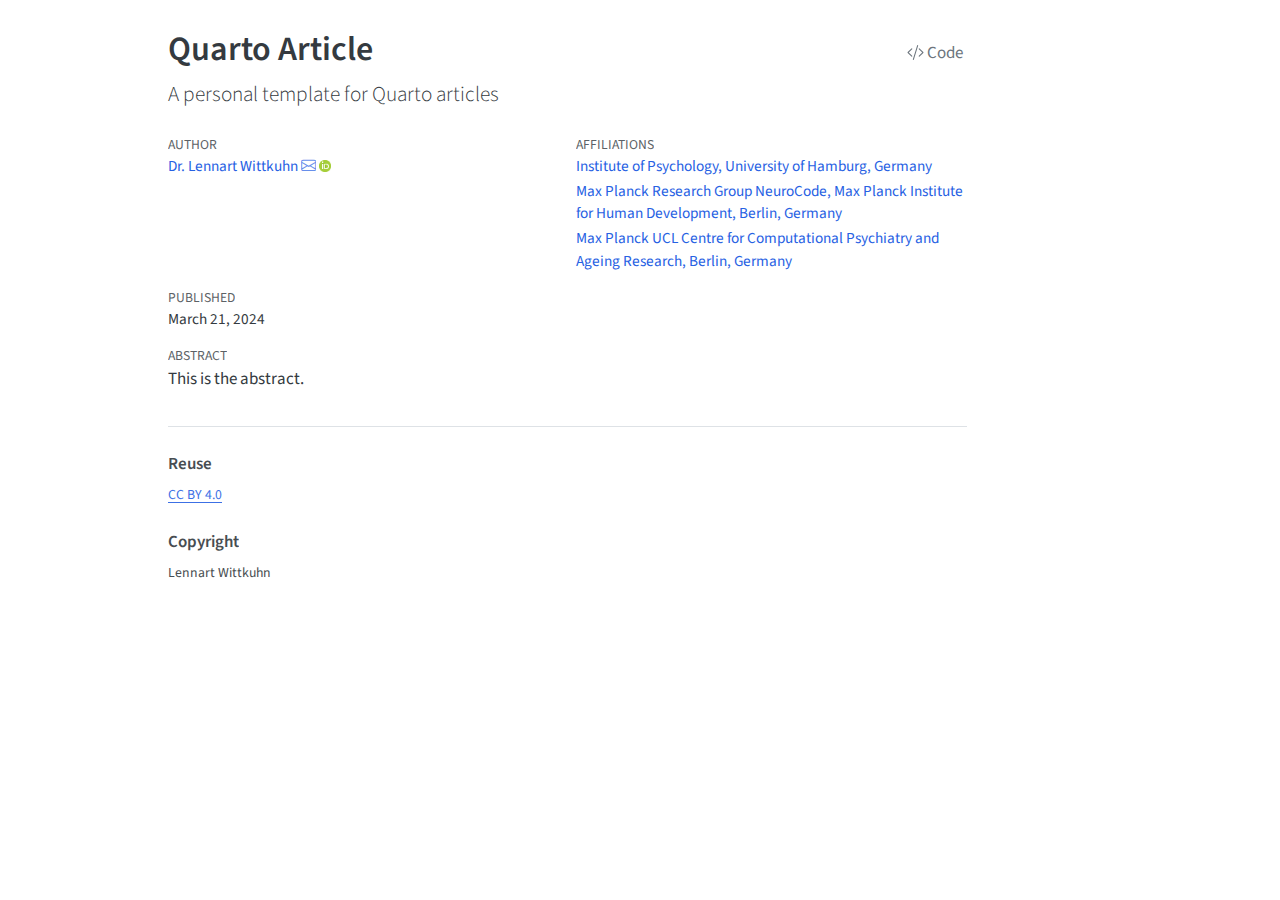
==== index.html @ eee07fa6 "Built site for gh-pages" ====
<!DOCTYPE html>
<html xmlns="http://www.w3.org/1999/xhtml" lang="en" xml:lang="en"><head>

<meta charset="utf-8">
<meta name="generator" content="quarto-1.4.551">

<meta name="viewport" content="width=device-width, initial-scale=1.0, user-scalable=yes">

<meta name="author" content="Dr.&nbsp;Lennart Wittkuhn">
<meta name="dcterms.date" content="2024-03-21">

<title>Quarto Article</title>
<style>
code{white-space: pre-wrap;}
span.smallcaps{font-variant: small-caps;}
div.columns{display: flex; gap: min(4vw, 1.5em);}
div.column{flex: auto; overflow-x: auto;}
div.hanging-indent{margin-left: 1.5em; text-indent: -1.5em;}
ul.task-list{list-style: none;}
ul.task-list li input[type="checkbox"] {
  width: 0.8em;
  margin: 0 0.8em 0.2em -1em; /* quarto-specific, see https://github.com/quarto-dev/quarto-cli/issues/4556 */ 
  vertical-align: middle;
}
</style>


<script src="site_libs/quarto-nav/quarto-nav.js"></script>
<script src="site_libs/clipboard/clipboard.min.js"></script>
<script src="site_libs/quarto-search/autocomplete.umd.js"></script>
<script src="site_libs/quarto-search/fuse.min.js"></script>
<script src="site_libs/quarto-search/quarto-search.js"></script>
<meta name="quarto:offset" content="./">
<script src="site_libs/quarto-html/quarto.js"></script>
<script src="site_libs/quarto-html/popper.min.js"></script>
<script src="site_libs/quarto-html/tippy.umd.min.js"></script>
<script src="site_libs/quarto-html/anchor.min.js"></script>
<link href="site_libs/quarto-html/tippy.css" rel="stylesheet">
<link href="site_libs/quarto-html/quarto-syntax-highlighting.css" rel="stylesheet" id="quarto-text-highlighting-styles">
<script src="site_libs/bootstrap/bootstrap.min.js"></script>
<link href="site_libs/bootstrap/bootstrap-icons.css" rel="stylesheet">
<link href="site_libs/bootstrap/bootstrap.min.css" rel="stylesheet" id="quarto-bootstrap" data-mode="light">
<script id="quarto-search-options" type="application/json">{
  "location": "sidebar",
  "copy-button": false,
  "collapse-after": 3,
  "panel-placement": "start",
  "type": "textbox",
  "limit": 50,
  "keyboard-shortcut": [
    "f",
    "/",
    "s"
  ],
  "show-item-context": false,
  "language": {
    "search-no-results-text": "No results",
    "search-matching-documents-text": "matching documents",
    "search-copy-link-title": "Copy link to search",
    "search-hide-matches-text": "Hide additional matches",
    "search-more-match-text": "more match in this document",
    "search-more-matches-text": "more matches in this document",
    "search-clear-button-title": "Clear",
    "search-text-placeholder": "",
    "search-detached-cancel-button-title": "Cancel",
    "search-submit-button-title": "Submit",
    "search-label": "Search"
  }
}</script>
<style>html{ scroll-behavior: smooth; }</style>


</head>

<body>

<div id="quarto-search-results"></div>
<!-- content -->
<div id="quarto-content" class="quarto-container page-columns page-rows-contents page-layout-article">
<!-- sidebar -->
<!-- margin-sidebar -->
    <div id="quarto-margin-sidebar" class="sidebar margin-sidebar">
        
    </div>
<!-- main -->
<main class="content" id="quarto-document-content">

<header id="title-block-header" class="quarto-title-block default">
<div class="quarto-title">
<div class="quarto-title-block"><div><h1 class="title">Quarto Article</h1><button type="button" class="btn code-tools-button" id="quarto-code-tools-source" data-quarto-source-url="https://github.com/lnnrtwttkhn/quarto-article"><i class="bi"></i> Code</button></div></div>
<p class="subtitle lead">A personal template for Quarto articles</p>
</div>


<div class="quarto-title-meta-author">
  <div class="quarto-title-meta-heading">Author</div>
  <div class="quarto-title-meta-heading">Affiliations</div>
  
    <div class="quarto-title-meta-contents">
    <p class="author"><a href="https://lennartwittkuhn.com/">Dr.&nbsp;Lennart Wittkuhn</a> <a href="mailto:lennart.wittkuhn@uni-hamburg.de" class="quarto-title-author-email"><i class="bi bi-envelope"></i></a> <a href="https://orcid.org/0000-0003-2966-6888" class="quarto-title-author-orcid"> <img src="[data-uri]"></a></p>
  </div>
  <div class="quarto-title-meta-contents">
        <p class="affiliation">
            <a href="https://www.psy.uni-hamburg.de/en.html">
            Institute of Psychology, University of Hamburg, Germany
            </a>
          </p>
        <p class="affiliation">
            <a href="https://www.mpib-berlin.mpg.de/en">
            Max Planck Research Group NeuroCode, Max Planck Institute for Human Development, Berlin, Germany
            </a>
          </p>
        <p class="affiliation">
            <a href="https://www.mps-ucl-centre.mpg.de/">
            Max Planck UCL Centre for Computational Psychiatry and Ageing Research, Berlin, Germany
            </a>
          </p>
      </div>
  </div>

<div class="quarto-title-meta">

      
    <div>
    <div class="quarto-title-meta-heading">Published</div>
    <div class="quarto-title-meta-contents">
      <p class="date">March 21, 2024</p>
    </div>
  </div>
  
    
  </div>
  
<div>
  <div class="abstract">
    <div class="block-title">Abstract</div>
    This is the abstract.
  </div>
</div>


</header>





<div id="quarto-appendix" class="default"><section class="quarto-appendix-contents" id="quarto-reuse"><h2 class="anchored quarto-appendix-heading">Reuse</h2><div class="quarto-appendix-contents"><div><a rel="license" href="https://creativecommons.org/licenses/by/4.0/">CC BY 4.0</a></div></div></section><section class="quarto-appendix-contents" id="quarto-copyright"><h2 class="anchored quarto-appendix-heading">Copyright</h2><div class="quarto-appendix-contents"><div>Lennart Wittkuhn</div></div></section></div></main> <!-- /main -->
<script defer="" data-domain="lennartwittkuhn.com/quarto-article" src="https://plausible.io/js/script.js"></script>
<script id="quarto-html-after-body" type="application/javascript">
window.document.addEventListener("DOMContentLoaded", function (event) {
  const toggleBodyColorMode = (bsSheetEl) => {
    const mode = bsSheetEl.getAttribute("data-mode");
    const bodyEl = window.document.querySelector("body");
    if (mode === "dark") {
      bodyEl.classList.add("quarto-dark");
      bodyEl.classList.remove("quarto-light");
    } else {
      bodyEl.classList.add("quarto-light");
      bodyEl.classList.remove("quarto-dark");
    }
  }
  const toggleBodyColorPrimary = () => {
    const bsSheetEl = window.document.querySelector("link#quarto-bootstrap");
    if (bsSheetEl) {
      toggleBodyColorMode(bsSheetEl);
    }
  }
  toggleBodyColorPrimary();  
  const icon = "";
  const anchorJS = new window.AnchorJS();
  anchorJS.options = {
    placement: 'right',
    icon: icon
  };
  anchorJS.add('.anchored');
  const isCodeAnnotation = (el) => {
    for (const clz of el.classList) {
      if (clz.startsWith('code-annotation-')) {                     
        return true;
      }
    }
    return false;
  }
  const clipboard = new window.ClipboardJS('.code-copy-button', {
    text: function(trigger) {
      const codeEl = trigger.previousElementSibling.cloneNode(true);
      for (const childEl of codeEl.children) {
        if (isCodeAnnotation(childEl)) {
          childEl.remove();
        }
      }
      return codeEl.innerText;
    }
  });
  clipboard.on('success', function(e) {
    // button target
    const button = e.trigger;
    // don't keep focus
    button.blur();
    // flash "checked"
    button.classList.add('code-copy-button-checked');
    var currentTitle = button.getAttribute("title");
    button.setAttribute("title", "Copied!");
    let tooltip;
    if (window.bootstrap) {
      button.setAttribute("data-bs-toggle", "tooltip");
      button.setAttribute("data-bs-placement", "left");
      button.setAttribute("data-bs-title", "Copied!");
      tooltip = new bootstrap.Tooltip(button, 
        { trigger: "manual", 
          customClass: "code-copy-button-tooltip",
          offset: [0, -8]});
      tooltip.show();    
    }
    setTimeout(function() {
      if (tooltip) {
        tooltip.hide();
        button.removeAttribute("data-bs-title");
        button.removeAttribute("data-bs-toggle");
        button.removeAttribute("data-bs-placement");
      }
      button.setAttribute("title", currentTitle);
      button.classList.remove('code-copy-button-checked');
    }, 1000);
    // clear code selection
    e.clearSelection();
  });
  const viewSource = window.document.getElementById('quarto-view-source') ||
                     window.document.getElementById('quarto-code-tools-source');
  if (viewSource) {
    const sourceUrl = viewSource.getAttribute("data-quarto-source-url");
    viewSource.addEventListener("click", function(e) {
      if (sourceUrl) {
        // rstudio viewer pane
        if (/\bcapabilities=\b/.test(window.location)) {
          window.open(sourceUrl);
        } else {
          window.location.href = sourceUrl;
        }
      } else {
        const modal = new bootstrap.Modal(document.getElementById('quarto-embedded-source-code-modal'));
        modal.show();
      }
      return false;
    });
  }
  function toggleCodeHandler(show) {
    return function(e) {
      const detailsSrc = window.document.querySelectorAll(".cell > details > .sourceCode");
      for (let i=0; i<detailsSrc.length; i++) {
        const details = detailsSrc[i].parentElement;
        if (show) {
          details.open = true;
        } else {
          details.removeAttribute("open");
        }
      }
      const cellCodeDivs = window.document.querySelectorAll(".cell > .sourceCode");
      const fromCls = show ? "hidden" : "unhidden";
      const toCls = show ? "unhidden" : "hidden";
      for (let i=0; i<cellCodeDivs.length; i++) {
        const codeDiv = cellCodeDivs[i];
        if (codeDiv.classList.contains(fromCls)) {
          codeDiv.classList.remove(fromCls);
          codeDiv.classList.add(toCls);
        } 
      }
      return false;
    }
  }
  const hideAllCode = window.document.getElementById("quarto-hide-all-code");
  if (hideAllCode) {
    hideAllCode.addEventListener("click", toggleCodeHandler(false));
  }
  const showAllCode = window.document.getElementById("quarto-show-all-code");
  if (showAllCode) {
    showAllCode.addEventListener("click", toggleCodeHandler(true));
  }
    var localhostRegex = new RegExp(/^(?:http|https):\/\/localhost\:?[0-9]*\//);
    var mailtoRegex = new RegExp(/^mailto:/);
      var filterRegex = new RegExp("https:\/\/lnnrtwttkhn\.github\.io\/quarto-article\/");
    var isInternal = (href) => {
        return filterRegex.test(href) || localhostRegex.test(href) || mailtoRegex.test(href);
    }
    // Inspect non-navigation links and adorn them if external
 	var links = window.document.querySelectorAll('a[href]:not(.nav-link):not(.navbar-brand):not(.toc-action):not(.sidebar-link):not(.sidebar-item-toggle):not(.pagination-link):not(.no-external):not([aria-hidden]):not(.dropdown-item):not(.quarto-navigation-tool)');
    for (var i=0; i<links.length; i++) {
      const link = links[i];
      if (!isInternal(link.href)) {
        // undo the damage that might have been done by quarto-nav.js in the case of
        // links that we want to consider external
        if (link.dataset.originalHref !== undefined) {
          link.href = link.dataset.originalHref;
        }
          // target, if specified
          link.setAttribute("target", "_blank");
          if (link.getAttribute("rel") === null) {
            link.setAttribute("rel", "noopener");
          }
      }
    }
  function tippyHover(el, contentFn, onTriggerFn, onUntriggerFn) {
    const config = {
      allowHTML: true,
      maxWidth: 500,
      delay: 100,
      arrow: false,
      appendTo: function(el) {
          return el.parentElement;
      },
      interactive: true,
      interactiveBorder: 10,
      theme: 'quarto',
      placement: 'bottom-start',
    };
    if (contentFn) {
      config.content = contentFn;
    }
    if (onTriggerFn) {
      config.onTrigger = onTriggerFn;
    }
    if (onUntriggerFn) {
      config.onUntrigger = onUntriggerFn;
    }
    window.tippy(el, config); 
  }
  const noterefs = window.document.querySelectorAll('a[role="doc-noteref"]');
  for (var i=0; i<noterefs.length; i++) {
    const ref = noterefs[i];
    tippyHover(ref, function() {
      // use id or data attribute instead here
      let href = ref.getAttribute('data-footnote-href') || ref.getAttribute('href');
      try { href = new URL(href).hash; } catch {}
      const id = href.replace(/^#\/?/, "");
      const note = window.document.getElementById(id);
      if (note) {
        return note.innerHTML;
      } else {
        return "";
      }
    });
  }
  const xrefs = window.document.querySelectorAll('a.quarto-xref');
  const processXRef = (id, note) => {
    // Strip column container classes
    const stripColumnClz = (el) => {
      el.classList.remove("page-full", "page-columns");
      if (el.children) {
        for (const child of el.children) {
          stripColumnClz(child);
        }
      }
    }
    stripColumnClz(note)
    if (id === null || id.startsWith('sec-')) {
      // Special case sections, only their first couple elements
      const container = document.createElement("div");
      if (note.children && note.children.length > 2) {
        container.appendChild(note.children[0].cloneNode(true));
        for (let i = 1; i < note.children.length; i++) {
          const child = note.children[i];
          if (child.tagName === "P" && child.innerText === "") {
            continue;
          } else {
            container.appendChild(child.cloneNode(true));
            break;
          }
        }
        if (window.Quarto?.typesetMath) {
          window.Quarto.typesetMath(container);
        }
        return container.innerHTML
      } else {
        if (window.Quarto?.typesetMath) {
          window.Quarto.typesetMath(note);
        }
        return note.innerHTML;
      }
    } else {
      // Remove any anchor links if they are present
      const anchorLink = note.querySelector('a.anchorjs-link');
      if (anchorLink) {
        anchorLink.remove();
      }
      if (window.Quarto?.typesetMath) {
        window.Quarto.typesetMath(note);
      }
      // TODO in 1.5, we should make sure this works without a callout special case
      if (note.classList.contains("callout")) {
        return note.outerHTML;
      } else {
        return note.innerHTML;
      }
    }
  }
  for (var i=0; i<xrefs.length; i++) {
    const xref = xrefs[i];
    tippyHover(xref, undefined, function(instance) {
      instance.disable();
      let url = xref.getAttribute('href');
      let hash = undefined; 
      if (url.startsWith('#')) {
        hash = url;
      } else {
        try { hash = new URL(url).hash; } catch {}
      }
      if (hash) {
        const id = hash.replace(/^#\/?/, "");
        const note = window.document.getElementById(id);
        if (note !== null) {
          try {
            const html = processXRef(id, note.cloneNode(true));
            instance.setContent(html);
          } finally {
            instance.enable();
            instance.show();
          }
        } else {
          // See if we can fetch this
          fetch(url.split('#')[0])
          .then(res => res.text())
          .then(html => {
            const parser = new DOMParser();
            const htmlDoc = parser.parseFromString(html, "text/html");
            const note = htmlDoc.getElementById(id);
            if (note !== null) {
              const html = processXRef(id, note);
              instance.setContent(html);
            } 
          }).finally(() => {
            instance.enable();
            instance.show();
          });
        }
      } else {
        // See if we can fetch a full url (with no hash to target)
        // This is a special case and we should probably do some content thinning / targeting
        fetch(url)
        .then(res => res.text())
        .then(html => {
          const parser = new DOMParser();
          const htmlDoc = parser.parseFromString(html, "text/html");
          const note = htmlDoc.querySelector('main.content');
          if (note !== null) {
            // This should only happen for chapter cross references
            // (since there is no id in the URL)
            // remove the first header
            if (note.children.length > 0 && note.children[0].tagName === "HEADER") {
              note.children[0].remove();
            }
            const html = processXRef(null, note);
            instance.setContent(html);
          } 
        }).finally(() => {
          instance.enable();
          instance.show();
        });
      }
    }, function(instance) {
    });
  }
      let selectedAnnoteEl;
      const selectorForAnnotation = ( cell, annotation) => {
        let cellAttr = 'data-code-cell="' + cell + '"';
        let lineAttr = 'data-code-annotation="' +  annotation + '"';
        const selector = 'span[' + cellAttr + '][' + lineAttr + ']';
        return selector;
      }
      const selectCodeLines = (annoteEl) => {
        const doc = window.document;
        const targetCell = annoteEl.getAttribute("data-target-cell");
        const targetAnnotation = annoteEl.getAttribute("data-target-annotation");
        const annoteSpan = window.document.querySelector(selectorForAnnotation(targetCell, targetAnnotation));
        const lines = annoteSpan.getAttribute("data-code-lines").split(",");
        const lineIds = lines.map((line) => {
          return targetCell + "-" + line;
        })
        let top = null;
        let height = null;
        let parent = null;
        if (lineIds.length > 0) {
            //compute the position of the single el (top and bottom and make a div)
            const el = window.document.getElementById(lineIds[0]);
            top = el.offsetTop;
            height = el.offsetHeight;
            parent = el.parentElement.parentElement;
          if (lineIds.length > 1) {
            const lastEl = window.document.getElementById(lineIds[lineIds.length - 1]);
            const bottom = lastEl.offsetTop + lastEl.offsetHeight;
            height = bottom - top;
          }
          if (top !== null && height !== null && parent !== null) {
            // cook up a div (if necessary) and position it 
            let div = window.document.getElementById("code-annotation-line-highlight");
            if (div === null) {
              div = window.document.createElement("div");
              div.setAttribute("id", "code-annotation-line-highlight");
              div.style.position = 'absolute';
              parent.appendChild(div);
            }
            div.style.top = top - 2 + "px";
            div.style.height = height + 4 + "px";
            div.style.left = 0;
            let gutterDiv = window.document.getElementById("code-annotation-line-highlight-gutter");
            if (gutterDiv === null) {
              gutterDiv = window.document.createElement("div");
              gutterDiv.setAttribute("id", "code-annotation-line-highlight-gutter");
              gutterDiv.style.position = 'absolute';
              const codeCell = window.document.getElementById(targetCell);
              const gutter = codeCell.querySelector('.code-annotation-gutter');
              gutter.appendChild(gutterDiv);
            }
            gutterDiv.style.top = top - 2 + "px";
            gutterDiv.style.height = height + 4 + "px";
          }
          selectedAnnoteEl = annoteEl;
        }
      };
      const unselectCodeLines = () => {
        const elementsIds = ["code-annotation-line-highlight", "code-annotation-line-highlight-gutter"];
        elementsIds.forEach((elId) => {
          const div = window.document.getElementById(elId);
          if (div) {
            div.remove();
          }
        });
        selectedAnnoteEl = undefined;
      };
        // Handle positioning of the toggle
    window.addEventListener(
      "resize",
      throttle(() => {
        elRect = undefined;
        if (selectedAnnoteEl) {
          selectCodeLines(selectedAnnoteEl);
        }
      }, 10)
    );
    function throttle(fn, ms) {
    let throttle = false;
    let timer;
      return (...args) => {
        if(!throttle) { // first call gets through
            fn.apply(this, args);
            throttle = true;
        } else { // all the others get throttled
            if(timer) clearTimeout(timer); // cancel #2
            timer = setTimeout(() => {
              fn.apply(this, args);
              timer = throttle = false;
            }, ms);
        }
      };
    }
      // Attach click handler to the DT
      const annoteDls = window.document.querySelectorAll('dt[data-target-cell]');
      for (const annoteDlNode of annoteDls) {
        annoteDlNode.addEventListener('click', (event) => {
          const clickedEl = event.target;
          if (clickedEl !== selectedAnnoteEl) {
            unselectCodeLines();
            const activeEl = window.document.querySelector('dt[data-target-cell].code-annotation-active');
            if (activeEl) {
              activeEl.classList.remove('code-annotation-active');
            }
            selectCodeLines(clickedEl);
            clickedEl.classList.add('code-annotation-active');
          } else {
            // Unselect the line
            unselectCodeLines();
            clickedEl.classList.remove('code-annotation-active');
          }
        });
      }
  const findCites = (el) => {
    const parentEl = el.parentElement;
    if (parentEl) {
      const cites = parentEl.dataset.cites;
      if (cites) {
        return {
          el,
          cites: cites.split(' ')
        };
      } else {
        return findCites(el.parentElement)
      }
    } else {
      return undefined;
    }
  };
  var bibliorefs = window.document.querySelectorAll('a[role="doc-biblioref"]');
  for (var i=0; i<bibliorefs.length; i++) {
    const ref = bibliorefs[i];
    const citeInfo = findCites(ref);
    if (citeInfo) {
      tippyHover(citeInfo.el, function() {
        var popup = window.document.createElement('div');
        citeInfo.cites.forEach(function(cite) {
          var citeDiv = window.document.createElement('div');
          citeDiv.classList.add('hanging-indent');
          citeDiv.classList.add('csl-entry');
          var biblioDiv = window.document.getElementById('ref-' + cite);
          if (biblioDiv) {
            citeDiv.innerHTML = biblioDiv.innerHTML;
          }
          popup.appendChild(citeDiv);
        });
        return popup.innerHTML;
      });
    }
  }
});
</script>
</div> <!-- /content -->




<script src="site_libs/quarto-html/zenscroll-min.js"></script>
</body></html>
---- site_libs/quarto-html/tippy.css ----
.tippy-box[data-animation=fade][data-state=hidden]{opacity:0}[data-tippy-root]{max-width:calc(100vw - 10px)}.tippy-box{position:relative;background-color:#333;color:#fff;border-radius:4px;font-size:14px;line-height:1.4;white-space:normal;outline:0;transition-property:transform,visibility,opacity}.tippy-box[data-placement^=top]>.tippy-arrow{bottom:0}.tippy-box[data-placement^=top]>.tippy-arrow:before{bottom:-7px;left:0;border-width:8px 8px 0;border-top-color:initial;transform-origin:center top}.tippy-box[data-placement^=bottom]>.tippy-arrow{top:0}.tippy-box[data-placement^=bottom]>.tippy-arrow:before{top:-7px;left:0;border-width:0 8px 8px;border-bottom-color:initial;transform-origin:center bottom}.tippy-box[data-placement^=left]>.tippy-arrow{right:0}.tippy-box[data-placement^=left]>.tippy-arrow:before{border-width:8px 0 8px 8px;border-left-color:initial;right:-7px;transform-origin:center left}.tippy-box[data-placement^=right]>.tippy-arrow{left:0}.tippy-box[data-placement^=right]>.tippy-arrow:before{left:-7px;border-width:8px 8px 8px 0;border-right-color:initial;transform-origin:center right}.tippy-box[data-inertia][data-state=visible]{transition-timing-function:cubic-bezier(.54,1.5,.38,1.11)}.tippy-arrow{width:16px;height:16px;color:#333}.tippy-arrow:before{content:"";position:absolute;border-color:transparent;border-style:solid}.tippy-content{position:relative;padding:5px 9px;z-index:1}
---- site_libs/quarto-html/quarto-syntax-highlighting.css ----
/* quarto syntax highlight colors */
:root {
  --quarto-hl-al-color: #ff5555;
  --quarto-hl-an-color: #75715e;
  --quarto-hl-at-color: #f92672;
  --quarto-hl-bn-color: #ae81ff;
  --quarto-hl-bu-color: #66D9EF;
  --quarto-hl-ch-color: #e6db74;
  --quarto-hl-co-color: #75715e;
  --quarto-hl-cv-color: #75715e;
  --quarto-hl-cn-color: #ae81ff;
  --quarto-hl-cf-color: #f92672;
  --quarto-hl-dt-color: #66d9ef;
  --quarto-hl-dv-color: #ae81ff;
  --quarto-hl-do-color: #75715e;
  --quarto-hl-er-color: #ff5555;
  --quarto-hl-ex-color: #a6e22e;
  --quarto-hl-fl-color: #ae81ff;
  --quarto-hl-fu-color: #a6e22e;
  --quarto-hl-im-color: #f92672;
  --quarto-hl-in-color: #f1fa8c;
  --quarto-hl-kw-color: #f92672;
  --quarto-hl-op-color: #f8f8f2;
  --quarto-hl-pp-color: #f92672;
  --quarto-hl-re-color: #75715e;
  --quarto-hl-sc-color: #ae81ff;
  --quarto-hl-ss-color: #e6db74;
  --quarto-hl-st-color: #e6db74;
  --quarto-hl-va-color: #f8f8f2;
  --quarto-hl-vs-color: #e6db74;
  --quarto-hl-wa-color: #ff5555;
}

/* other quarto variables */
:root {
  --quarto-font-monospace: SFMono-Regular, Menlo, Monaco, Consolas, "Liberation Mono", "Courier New", monospace;
}

code span.al {
  font-weight: bold;
  color: #ff5555;
}

code span.an {
  color: #75715e;
}

code span.at {
  color: #f92672;
}

code span.bn {
  color: #ae81ff;
}

code span.bu {
  color: #66D9EF;
}

code span.ch {
  color: #e6db74;
}

code span.co {
  color: #75715e;
}

code span.cv {
  color: #75715e;
}

code span.cn {
  color: #ae81ff;
}

code span.cf {
  color: #f92672;
}

code span.dt {
  font-style: italic;
  color: #66d9ef;
}

code span.dv {
  color: #ae81ff;
}

code span.do {
  color: #75715e;
}

code span.er {
  color: #ff5555;
  text-decoration: underline;
}

code span.ex {
  font-weight: bold;
  color: #a6e22e;
}

code span.fl {
  color: #ae81ff;
}

code span.fu {
  color: #a6e22e;
}

code span.im {
  color: #f92672;
}

code span.in {
  color: #f1fa8c;
}

code span.kw {
  color: #f92672;
}

pre > code.sourceCode > span {
  color: #f8f8f2;
}

code span {
  color: #f8f8f2;
}

code.sourceCode > span {
  color: #f8f8f2;
}

div.sourceCode,
div.sourceCode pre.sourceCode {
  color: #f8f8f2;
}

code span.op {
  color: #f8f8f2;
}

code span.pp {
  color: #f92672;
}

code span.re {
  color: #75715e;
}

code span.sc {
  color: #ae81ff;
}

code span.ss {
  color: #e6db74;
}

code span.st {
  color: #e6db74;
}

code span.va {
  color: #f8f8f2;
}

code span.vs {
  color: #e6db74;
}

code span.wa {
  color: #ff5555;
}

.prevent-inlining {
  content: "</";
}

/*# sourceMappingURL=debc5d5d77c3f9108843748ff7464032.css.map */
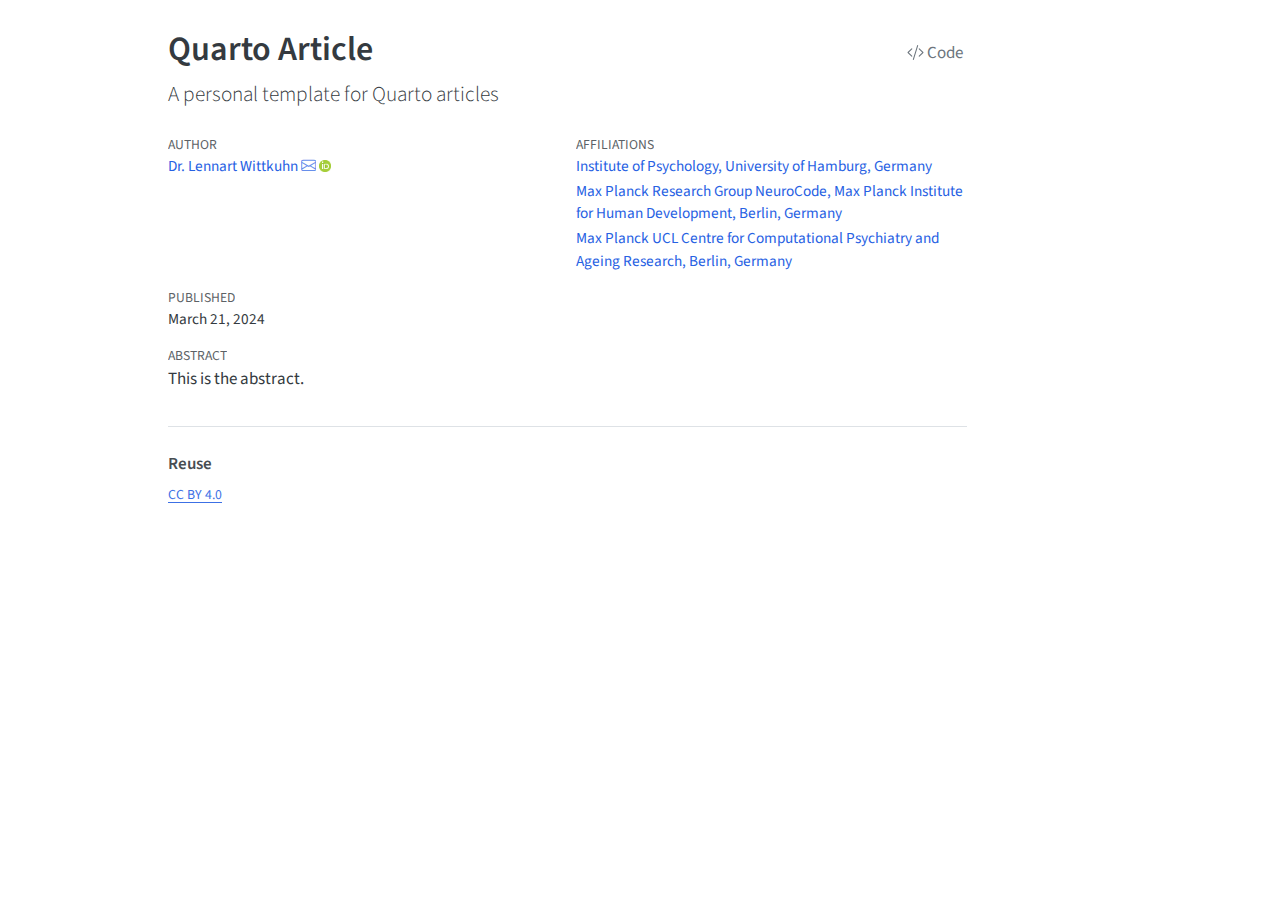
==== commit e2733d9a: "Built site for gh-pages" ====
--- a/index.html
+++ b/index.html
@@ -145,7 +145,7 @@
 
 
 
-<div id="quarto-appendix" class="default"><section class="quarto-appendix-contents" id="quarto-reuse"><h2 class="anchored quarto-appendix-heading">Reuse</h2><div class="quarto-appendix-contents"><div><a rel="license" href="https://creativecommons.org/licenses/by/4.0/">CC BY 4.0</a></div></div></section><section class="quarto-appendix-contents" id="quarto-copyright"><h2 class="anchored quarto-appendix-heading">Copyright</h2><div class="quarto-appendix-contents"><div>Lennart Wittkuhn</div></div></section></div></main> <!-- /main -->
+<div id="quarto-appendix" class="default"><section class="quarto-appendix-contents" id="quarto-reuse"><h2 class="anchored quarto-appendix-heading">Reuse</h2><div class="quarto-appendix-contents"><div><a rel="license" href="https://creativecommons.org/licenses/by/4.0/">CC BY 4.0</a></div></div></section></div></main> <!-- /main -->
 <script defer="" data-domain="lennartwittkuhn.com/quarto-article" src="https://plausible.io/js/script.js"></script>
 <script id="quarto-html-after-body" type="application/javascript">
 window.document.addEventListener("DOMContentLoaded", function (event) {
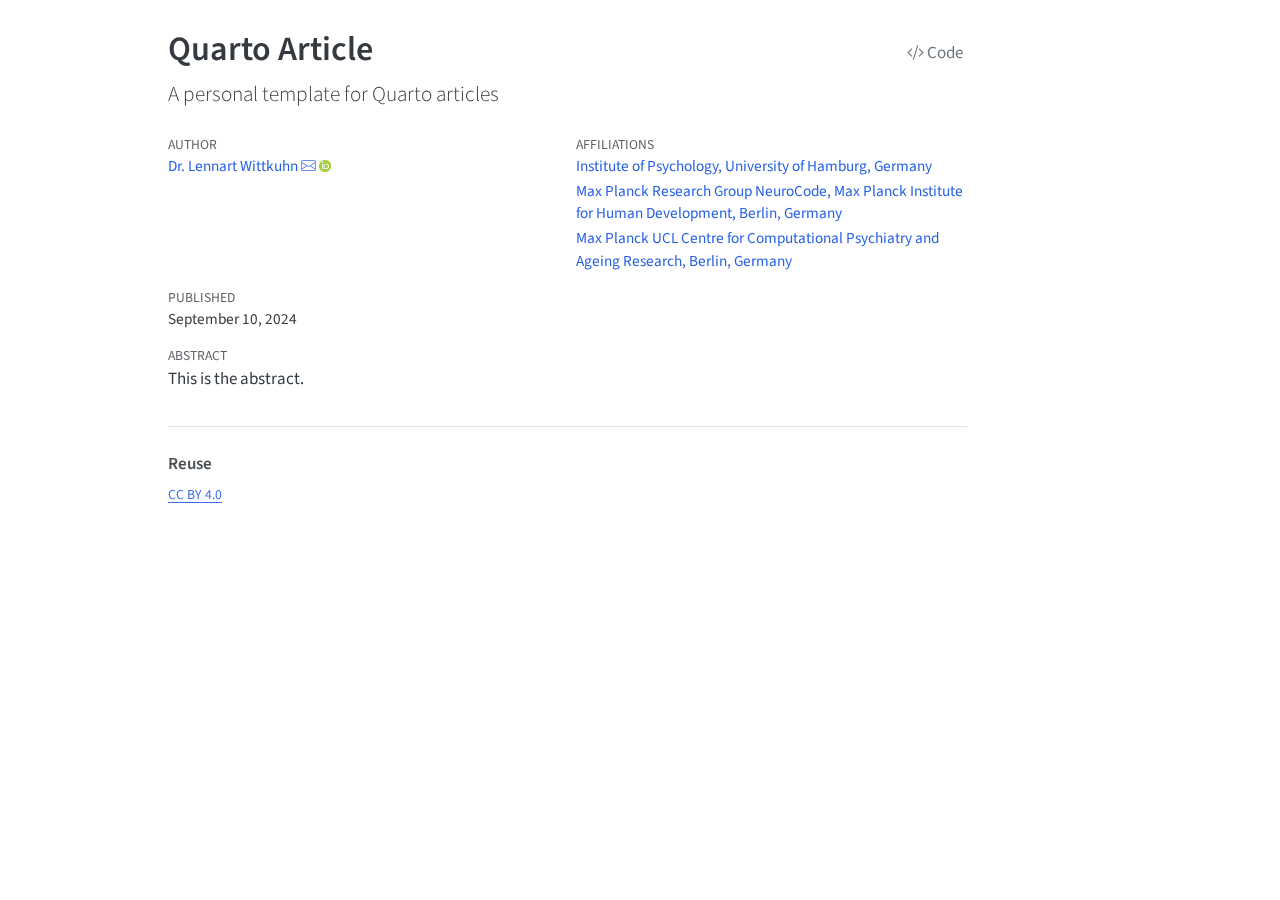
==== commit 5df64e6d: "Built site for gh-pages" ====
--- a/index.html
+++ b/index.html
@@ -2,12 +2,12 @@
 <html xmlns="http://www.w3.org/1999/xhtml" lang="en" xml:lang="en"><head>
 
 <meta charset="utf-8">
-<meta name="generator" content="quarto-1.4.551">
+<meta name="generator" content="quarto-1.5.57">
 
 <meta name="viewport" content="width=device-width, initial-scale=1.0, user-scalable=yes">
 
 <meta name="author" content="Dr.&nbsp;Lennart Wittkuhn">
-<meta name="dcterms.date" content="2024-03-21">
+<meta name="dcterms.date" content="2024-09-10">
 
 <title>Quarto Article</title>
 <style>
@@ -79,7 +79,7 @@
 <div id="quarto-content" class="quarto-container page-columns page-rows-contents page-layout-article">
 <!-- sidebar -->
 <!-- margin-sidebar -->
-    <div id="quarto-margin-sidebar" class="sidebar margin-sidebar">
+    <div id="quarto-margin-sidebar" class="sidebar margin-sidebar zindex-bottom">
         
     </div>
 <!-- main -->
@@ -124,7 +124,7 @@
     <div>
     <div class="quarto-title-meta-heading">Published</div>
     <div class="quarto-title-meta-contents">
-      <p class="date">March 21, 2024</p>
+      <p class="date">September 10, 2024</p>
     </div>
   </div>
   
@@ -182,18 +182,7 @@
     }
     return false;
   }
-  const clipboard = new window.ClipboardJS('.code-copy-button', {
-    text: function(trigger) {
-      const codeEl = trigger.previousElementSibling.cloneNode(true);
-      for (const childEl of codeEl.children) {
-        if (isCodeAnnotation(childEl)) {
-          childEl.remove();
-        }
-      }
-      return codeEl.innerText;
-    }
-  });
-  clipboard.on('success', function(e) {
+  const onCopySuccess = function(e) {
     // button target
     const button = e.trigger;
     // don't keep focus
@@ -225,7 +214,29 @@
     }, 1000);
     // clear code selection
     e.clearSelection();
+  }
+  const getTextToCopy = function(trigger) {
+      const codeEl = trigger.previousElementSibling.cloneNode(true);
+      for (const childEl of codeEl.children) {
+        if (isCodeAnnotation(childEl)) {
+          childEl.remove();
+        }
+      }
+      return codeEl.innerText;
+  }
+  const clipboard = new window.ClipboardJS('.code-copy-button:not([data-in-quarto-modal])', {
+    text: getTextToCopy
   });
+  clipboard.on('success', onCopySuccess);
+  if (window.document.getElementById('quarto-embedded-source-code-modal')) {
+    // For code content inside modals, clipBoardJS needs to be initialized with a container option
+    // TODO: Check when it could be a function (https://github.com/zenorocha/clipboard.js/issues/860)
+    const clipboardModal = new window.ClipboardJS('.code-copy-button[data-in-quarto-modal]', {
+      text: getTextToCopy,
+      container: window.document.getElementById('quarto-embedded-source-code-modal')
+    });
+    clipboardModal.on('success', onCopySuccess);
+  }
   const viewSource = window.document.getElementById('quarto-view-source') ||
                      window.document.getElementById('quarto-code-tools-source');
   if (viewSource) {
@@ -284,7 +295,7 @@
         return filterRegex.test(href) || localhostRegex.test(href) || mailtoRegex.test(href);
     }
     // Inspect non-navigation links and adorn them if external
- 	var links = window.document.querySelectorAll('a[href]:not(.nav-link):not(.navbar-brand):not(.toc-action):not(.sidebar-link):not(.sidebar-item-toggle):not(.pagination-link):not(.no-external):not([aria-hidden]):not(.dropdown-item):not(.quarto-navigation-tool)');
+ 	var links = window.document.querySelectorAll('a[href]:not(.nav-link):not(.navbar-brand):not(.toc-action):not(.sidebar-link):not(.sidebar-item-toggle):not(.pagination-link):not(.no-external):not([aria-hidden]):not(.dropdown-item):not(.quarto-navigation-tool):not(.about-link)');
     for (var i=0; i<links.length; i++) {
       const link = links[i];
       if (!isInternal(link.href)) {
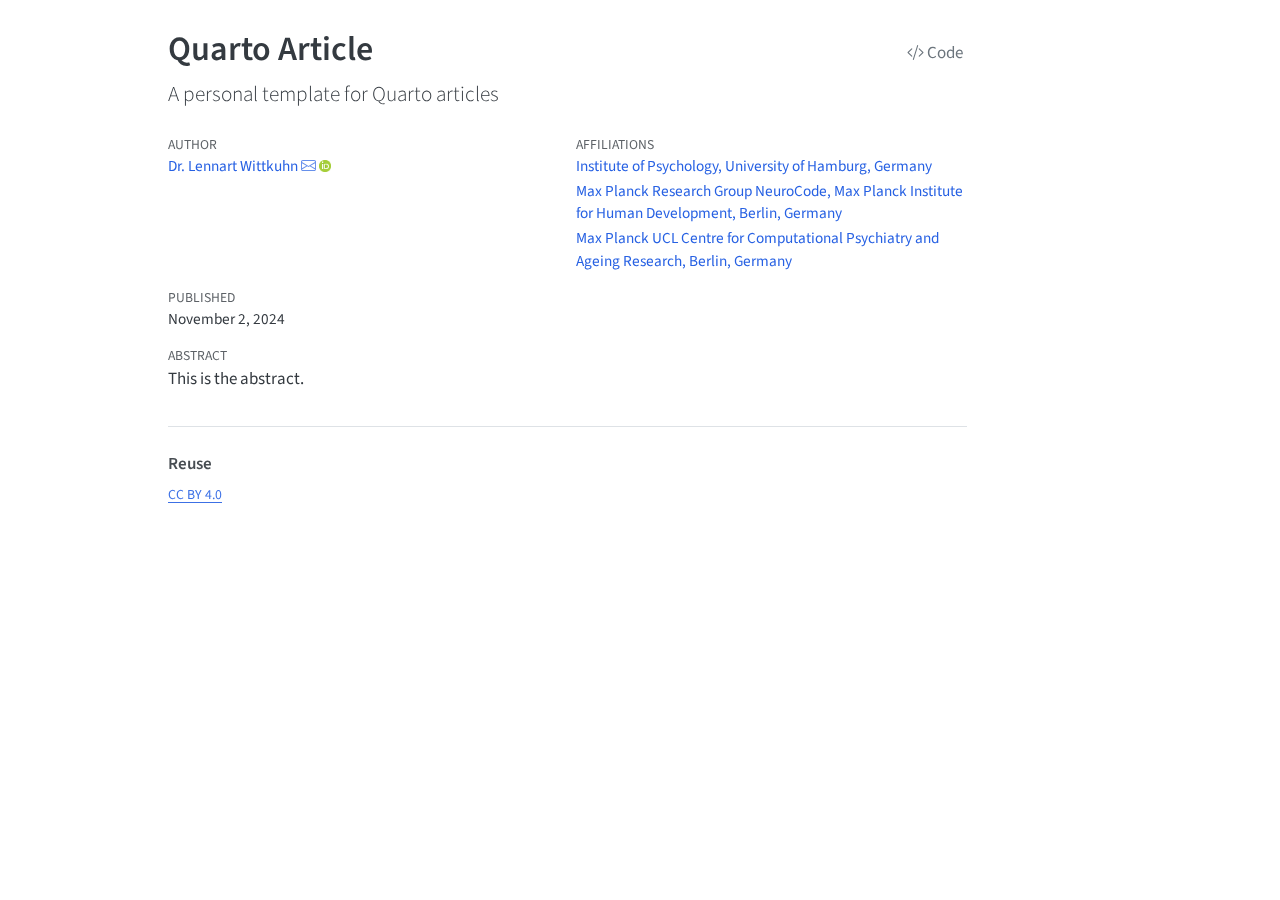
==== commit b9ac56eb: "Built site for gh-pages" ====
--- a/index.html
+++ b/index.html
@@ -7,7 +7,7 @@
 <meta name="viewport" content="width=device-width, initial-scale=1.0, user-scalable=yes">
 
 <meta name="author" content="Dr.&nbsp;Lennart Wittkuhn">
-<meta name="dcterms.date" content="2024-09-10">
+<meta name="dcterms.date" content="2024-11-02">
 
 <title>Quarto Article</title>
 <style>
@@ -124,7 +124,7 @@
     <div>
     <div class="quarto-title-meta-heading">Published</div>
     <div class="quarto-title-meta-contents">
-      <p class="date">September 10, 2024</p>
+      <p class="date">November 2, 2024</p>
     </div>
   </div>
   
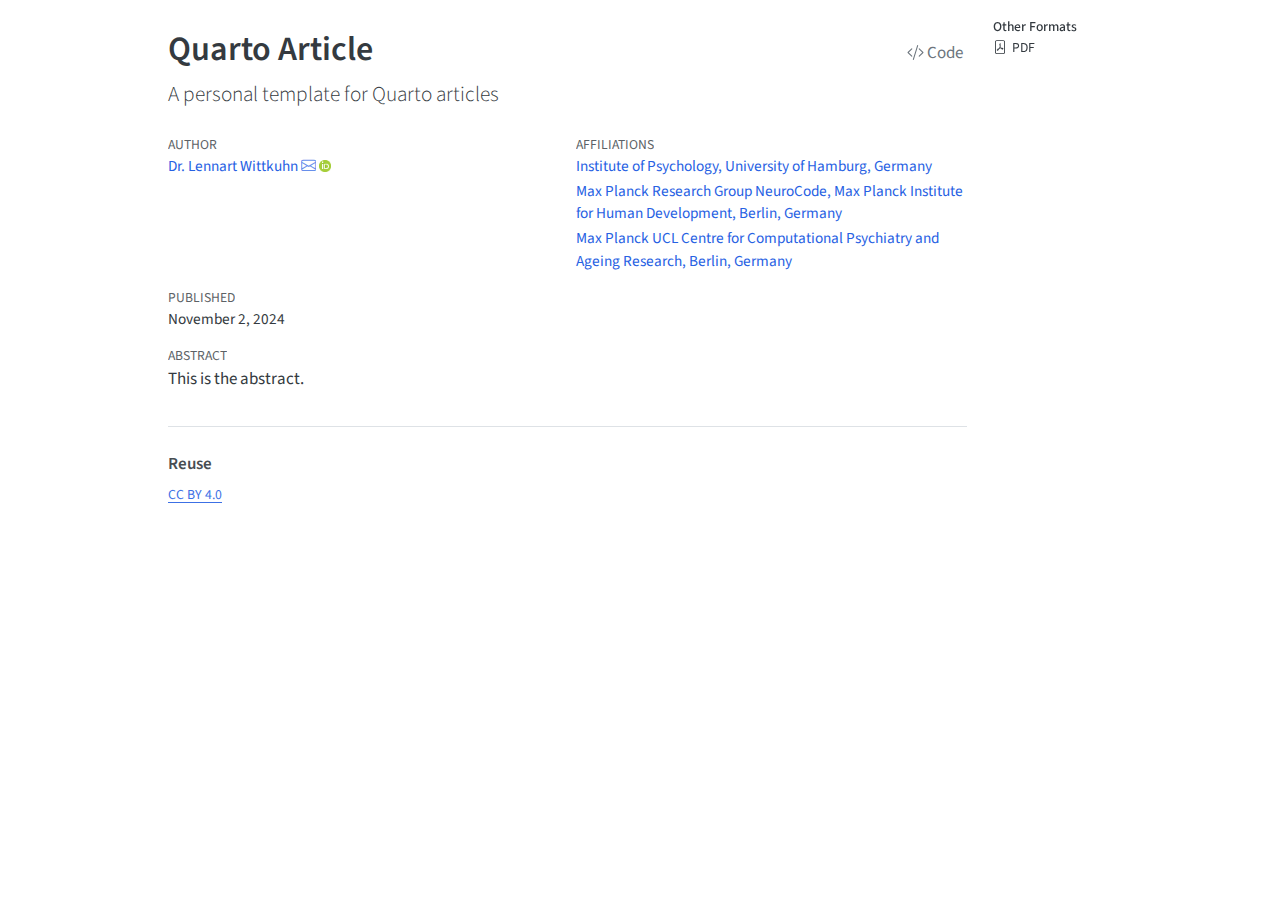
==== commit 67618df3: "Built site for gh-pages" ====
--- a/index.html
+++ b/index.html
@@ -79,9 +79,9 @@
 <div id="quarto-content" class="quarto-container page-columns page-rows-contents page-layout-article">
 <!-- sidebar -->
 <!-- margin-sidebar -->
-    <div id="quarto-margin-sidebar" class="sidebar margin-sidebar zindex-bottom">
+    <div id="quarto-margin-sidebar" class="sidebar margin-sidebar">
         
-    </div>
+    <div class="quarto-alternate-formats"><h2>Other Formats</h2><ul><li><a href="index.pdf"><i class="bi bi-file-pdf"></i>PDF</a></li></ul></div></div>
 <!-- main -->
 <main class="content" id="quarto-document-content">
 
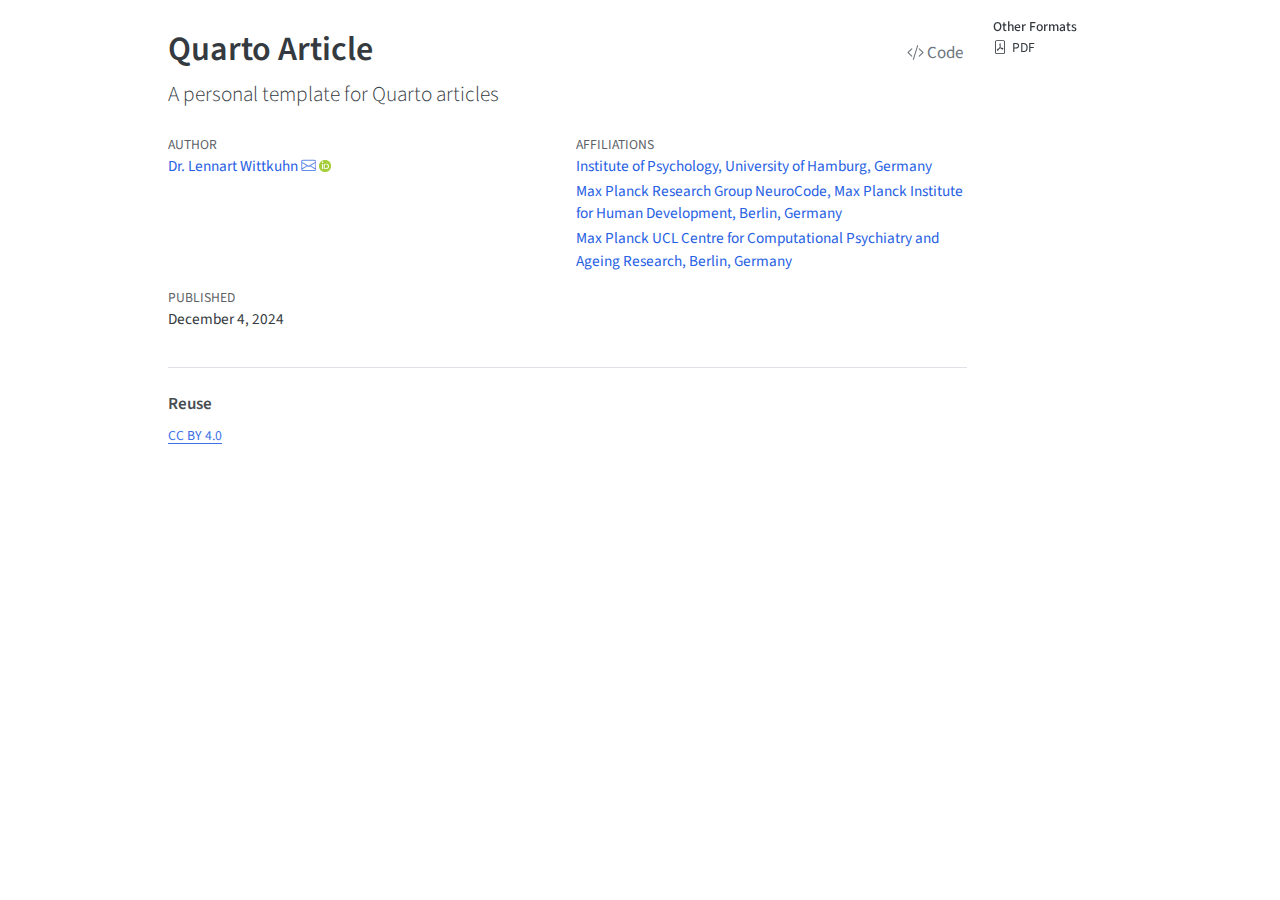
==== commit e67f0d83: "Built site for gh-pages" ====
--- a/index.html
+++ b/index.html
@@ -2,12 +2,12 @@
 <html xmlns="http://www.w3.org/1999/xhtml" lang="en" xml:lang="en"><head>
 
 <meta charset="utf-8">
-<meta name="generator" content="quarto-1.5.57">
+<meta name="generator" content="quarto-1.6.39">
 
 <meta name="viewport" content="width=device-width, initial-scale=1.0, user-scalable=yes">
 
 <meta name="author" content="Dr.&nbsp;Lennart Wittkuhn">
-<meta name="dcterms.date" content="2024-11-02">
+<meta name="dcterms.date" content="2024-12-04">
 
 <title>Quarto Article</title>
 <style>
@@ -36,10 +36,10 @@
 <script src="site_libs/quarto-html/tippy.umd.min.js"></script>
 <script src="site_libs/quarto-html/anchor.min.js"></script>
 <link href="site_libs/quarto-html/tippy.css" rel="stylesheet">
-<link href="site_libs/quarto-html/quarto-syntax-highlighting.css" rel="stylesheet" id="quarto-text-highlighting-styles">
+<link href="site_libs/quarto-html/quarto-syntax-highlighting-dd08061cb7210c315e315379d94beb87.css" rel="stylesheet" id="quarto-text-highlighting-styles">
 <script src="site_libs/bootstrap/bootstrap.min.js"></script>
 <link href="site_libs/bootstrap/bootstrap-icons.css" rel="stylesheet">
-<link href="site_libs/bootstrap/bootstrap.min.css" rel="stylesheet" id="quarto-bootstrap" data-mode="light">
+<link href="site_libs/bootstrap/bootstrap-f5aec9d36891911c62dc9286417def95.min.css" rel="stylesheet" append-hash="true" id="quarto-bootstrap" data-mode="light">
 <script id="quarto-search-options" type="application/json">{
   "location": "sidebar",
   "copy-button": false,
@@ -124,19 +124,13 @@
     <div>
     <div class="quarto-title-meta-heading">Published</div>
     <div class="quarto-title-meta-contents">
-      <p class="date">November 2, 2024</p>
+      <p class="date">December 4, 2024</p>
     </div>
   </div>
   
     
   </div>
   
-<div>
-  <div class="abstract">
-    <div class="block-title">Abstract</div>
-    This is the abstract.
-  </div>
-</div>
 
 
 </header>
@@ -229,8 +223,6 @@
   });
   clipboard.on('success', onCopySuccess);
   if (window.document.getElementById('quarto-embedded-source-code-modal')) {
-    // For code content inside modals, clipBoardJS needs to be initialized with a container option
-    // TODO: Check when it could be a function (https://github.com/zenorocha/clipboard.js/issues/860)
     const clipboardModal = new window.ClipboardJS('.code-copy-button[data-in-quarto-modal]', {
       text: getTextToCopy,
       container: window.document.getElementById('quarto-embedded-source-code-modal')
@@ -397,7 +389,6 @@
       if (window.Quarto?.typesetMath) {
         window.Quarto.typesetMath(note);
       }
-      // TODO in 1.5, we should make sure this works without a callout special case
       if (note.classList.contains("callout")) {
         return note.outerHTML;
       } else {
--- a/site_libs/quarto-html/quarto-syntax-highlighting-dd08061cb7210c315e315379d94beb87.css
+++ b/site_libs/quarto-html/quarto-syntax-highlighting-dd08061cb7210c315e315379d94beb87.css
@@ -0,0 +1,180 @@
+/* quarto syntax highlight colors */
+:root {
+  --quarto-hl-al-color: #ff5555;
+  --quarto-hl-an-color: #75715e;
+  --quarto-hl-at-color: #f92672;
+  --quarto-hl-bn-color: #ae81ff;
+  --quarto-hl-bu-color: #66D9EF;
+  --quarto-hl-ch-color: #e6db74;
+  --quarto-hl-co-color: #75715e;
+  --quarto-hl-cv-color: #75715e;
+  --quarto-hl-cn-color: #ae81ff;
+  --quarto-hl-cf-color: #f92672;
+  --quarto-hl-dt-color: #66d9ef;
+  --quarto-hl-dv-color: #ae81ff;
+  --quarto-hl-do-color: #75715e;
+  --quarto-hl-er-color: #ff5555;
+  --quarto-hl-ex-color: #a6e22e;
+  --quarto-hl-fl-color: #ae81ff;
+  --quarto-hl-fu-color: #a6e22e;
+  --quarto-hl-im-color: #f92672;
+  --quarto-hl-in-color: #f1fa8c;
+  --quarto-hl-kw-color: #f92672;
+  --quarto-hl-op-color: #f8f8f2;
+  --quarto-hl-pp-color: #f92672;
+  --quarto-hl-re-color: #75715e;
+  --quarto-hl-sc-color: #ae81ff;
+  --quarto-hl-ss-color: #e6db74;
+  --quarto-hl-st-color: #e6db74;
+  --quarto-hl-va-color: #f8f8f2;
+  --quarto-hl-vs-color: #e6db74;
+  --quarto-hl-wa-color: #ff5555;
+}
+
+/* other quarto variables */
+:root {
+  --quarto-font-monospace: SFMono-Regular, Menlo, Monaco, Consolas, "Liberation Mono", "Courier New", monospace;
+}
+
+code span.al {
+  font-weight: bold;
+  color: #ff5555;
+}
+
+code span.an {
+  color: #75715e;
+}
+
+code span.at {
+  color: #f92672;
+}
+
+code span.bn {
+  color: #ae81ff;
+}
+
+code span.bu {
+  color: #66D9EF;
+}
+
+code span.ch {
+  color: #e6db74;
+}
+
+code span.co {
+  color: #75715e;
+}
+
+code span.cv {
+  color: #75715e;
+}
+
+code span.cn {
+  color: #ae81ff;
+}
+
+code span.cf {
+  color: #f92672;
+}
+
+code span.dt {
+  font-style: italic;
+  color: #66d9ef;
+}
+
+code span.dv {
+  color: #ae81ff;
+}
+
+code span.do {
+  color: #75715e;
+}
+
+code span.er {
+  color: #ff5555;
+  text-decoration: underline;
+}
+
+code span.ex {
+  font-weight: bold;
+  color: #a6e22e;
+}
+
+code span.fl {
+  color: #ae81ff;
+}
+
+code span.fu {
+  color: #a6e22e;
+}
+
+code span.im {
+  color: #f92672;
+}
+
+code span.in {
+  color: #f1fa8c;
+}
+
+code span.kw {
+  color: #f92672;
+}
+
+pre > code.sourceCode > span {
+  color: #f8f8f2;
+}
+
+code span {
+  color: #f8f8f2;
+}
+
+code.sourceCode > span {
+  color: #f8f8f2;
+}
+
+div.sourceCode,
+div.sourceCode pre.sourceCode {
+  color: #f8f8f2;
+}
+
+code span.op {
+  color: #f8f8f2;
+}
+
+code span.pp {
+  color: #f92672;
+}
+
+code span.re {
+  color: #75715e;
+}
+
+code span.sc {
+  color: #ae81ff;
+}
+
+code span.ss {
+  color: #e6db74;
+}
+
+code span.st {
+  color: #e6db74;
+}
+
+code span.va {
+  color: #f8f8f2;
+}
+
+code span.vs {
+  color: #e6db74;
+}
+
+code span.wa {
+  color: #ff5555;
+}
+
+.prevent-inlining {
+  content: "</";
+}
+
+/*# sourceMappingURL=bb1ecaaf1113777aeb70b0abead44edc.css.map */
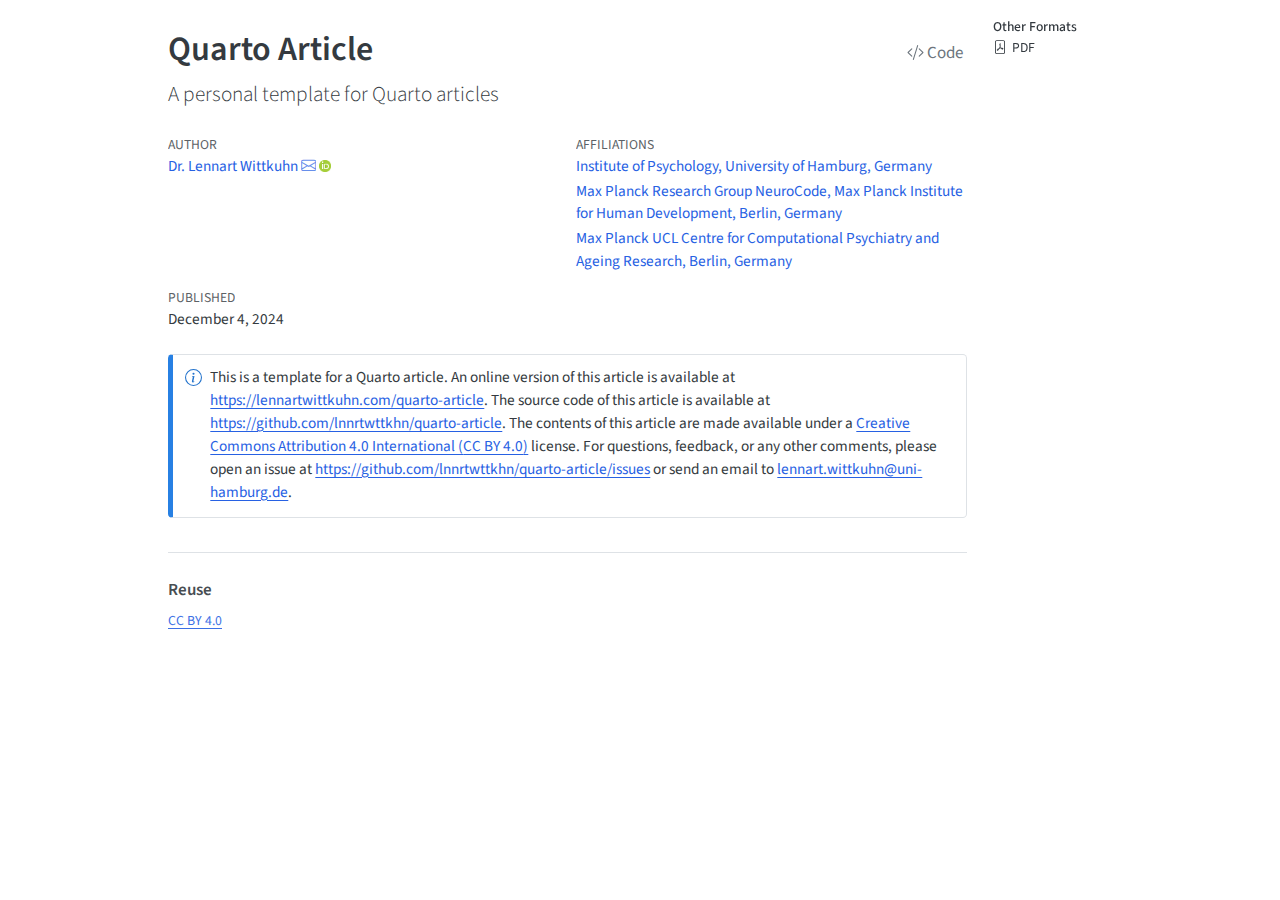
==== commit 94dee4ea: "Built site for gh-pages" ====
--- a/index.html
+++ b/index.html
@@ -136,6 +136,16 @@
 </header>
 
 
+<div class="callout callout-style-simple callout-note">
+<div class="callout-body d-flex">
+<div class="callout-icon-container">
+<i class="callout-icon"></i>
+</div>
+<div class="callout-body-container">
+<p>This is a template for a Quarto article. An online version of this article is available at <a href="https://lennartwittkuhn.com/quarto-article">https://lennartwittkuhn.com/quarto-article</a>. <!-- A PDF version of this article is archived at [?var:project.doi-link](?var:project.doi-link). --> The source code of this article is available at <a href="https://github.com/lnnrtwttkhn/quarto-article">https://github.com/lnnrtwttkhn/quarto-article</a>. The contents of this article are made available under a <a href="Creative Commons Attribution 4.0 International (CC BY 4.0)">Creative Commons Attribution 4.0 International (<span>CC BY 4.0</span>)</a> license. For questions, feedback, or any other comments, please open an issue at <a href="https://github.com/lnnrtwttkhn/quarto-article/issues">https://github.com/lnnrtwttkhn/quarto-article/issues</a> or send an email to <a href="mailto:">lennart.wittkuhn@uni-hamburg.de</a>.</p>
+</div>
+</div>
+</div>
 
 
 
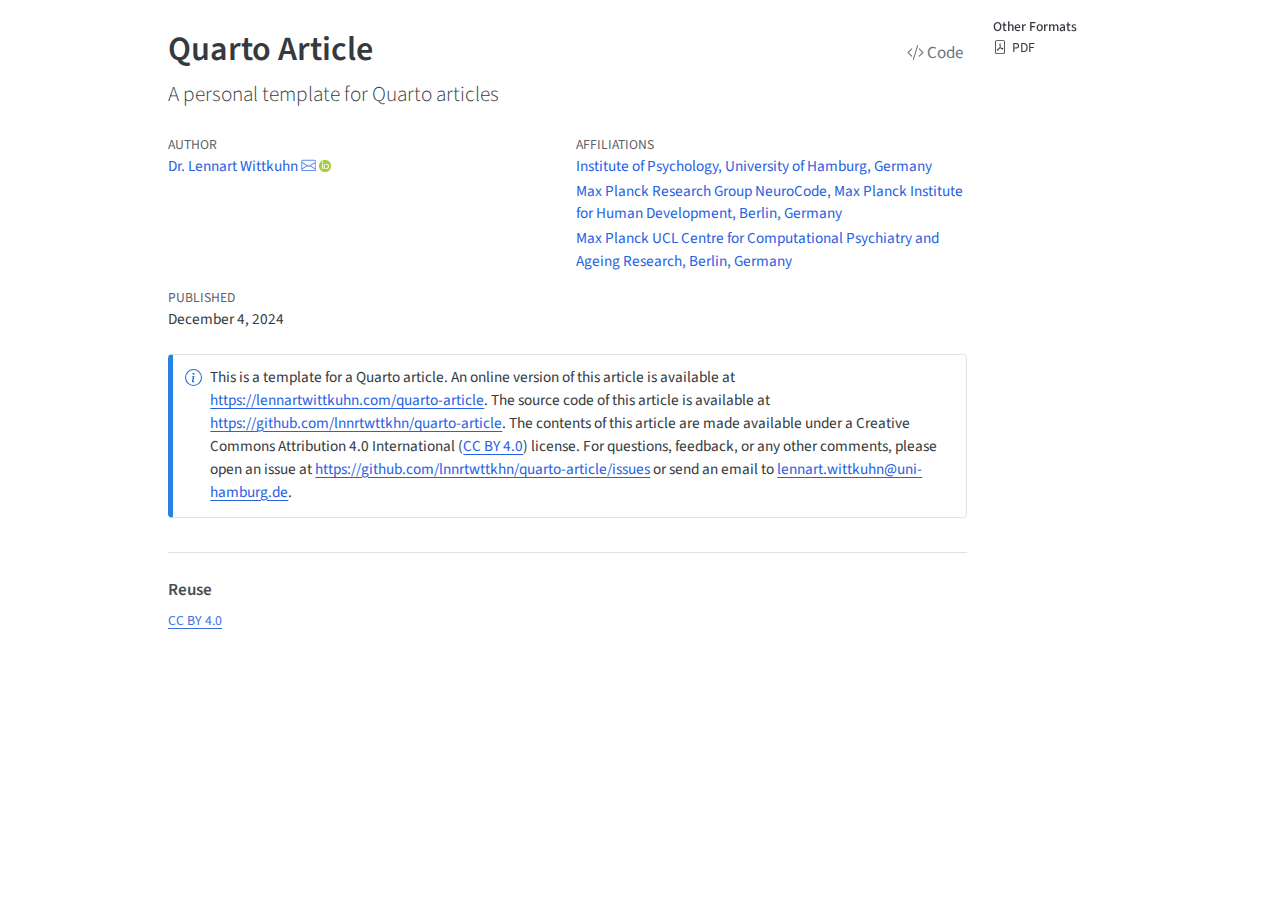
==== commit b4e54c99: "Built site for gh-pages" ====
--- a/index.html
+++ b/index.html
@@ -142,7 +142,7 @@
 <i class="callout-icon"></i>
 </div>
 <div class="callout-body-container">
-<p>This is a template for a Quarto article. An online version of this article is available at <a href="https://lennartwittkuhn.com/quarto-article">https://lennartwittkuhn.com/quarto-article</a>. <!-- A PDF version of this article is archived at [?var:project.doi-link](?var:project.doi-link). --> The source code of this article is available at <a href="https://github.com/lnnrtwttkhn/quarto-article">https://github.com/lnnrtwttkhn/quarto-article</a>. The contents of this article are made available under a <a href="Creative Commons Attribution 4.0 International (CC BY 4.0)">Creative Commons Attribution 4.0 International (<span>CC BY 4.0</span>)</a> license. For questions, feedback, or any other comments, please open an issue at <a href="https://github.com/lnnrtwttkhn/quarto-article/issues">https://github.com/lnnrtwttkhn/quarto-article/issues</a> or send an email to <a href="mailto:">lennart.wittkuhn@uni-hamburg.de</a>.</p>
+<p>This is a template for a Quarto article. An online version of this article is available at <a href="https://lennartwittkuhn.com/quarto-article">https://lennartwittkuhn.com/quarto-article</a>. <!-- A PDF version of this article is archived at [?var:project.doi-link](?var:project.doi-link). --> The source code of this article is available at <a href="https://github.com/lnnrtwttkhn/quarto-article">https://github.com/lnnrtwttkhn/quarto-article</a>. The contents of this article are made available under a Creative Commons Attribution 4.0 International (<a href="https://creativecommons.org/licenses/by/4.0/">CC BY 4.0</a>) license. For questions, feedback, or any other comments, please open an issue at <a href="https://github.com/lnnrtwttkhn/quarto-article/issues">https://github.com/lnnrtwttkhn/quarto-article/issues</a> or send an email to <a href="mailto:lennart.wittkuhn@uni-hamburg.de">lennart.wittkuhn@uni-hamburg.de</a>.</p>
 </div>
 </div>
 </div>
